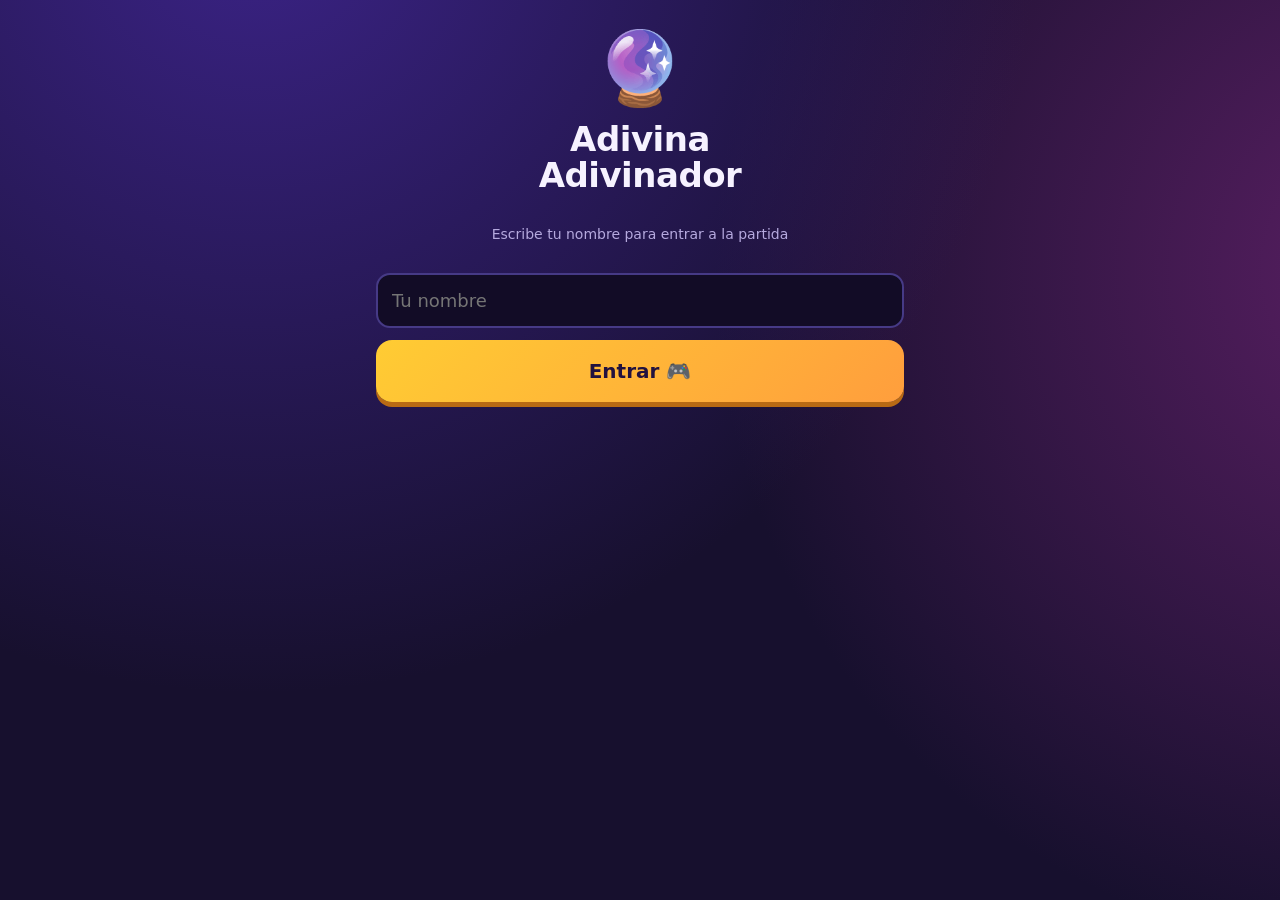
==== app/src/main/assets/web/index.html @ acc3d359 "Juego Adivina Adivinador: partida con anfitrión en red local y APK - Servidor HTTP en el celular del" ====
<!doctype html>
<html lang="es">
<head>
<meta charset="utf-8">
<meta name="viewport" content="width=device-width, initial-scale=1, viewport-fit=cover">
<meta name="theme-color" content="#17102e">
<title>Adivina Adivinador</title>
<link rel="stylesheet" href="style.css">
</head>
<body>
<div id="app"><div class="screen center"><div class="logo bounce">🔮</div><p class="muted">Conectando…</p></div></div>
<div id="toast"></div>
<div id="offline" hidden></div>
<script src="app.js"></script>
</body>
</html>
---- app/src/main/assets/web/style.css ----
:root {
  --bg: #17102e;
  --bg2: #22184a;
  --card: #2a2058;
  --card2: #362a72;
  --line: #463a86;
  --text: #f6f2ff;
  --muted: #b5a9de;
  --accent: #ffcc33;
  --accent2: #ff5c8a;
  --blue: #4dc9ff;
  --ok: #3ddc97;
  --mid: #ffb84d;
  --bad: #ff6b6b;
  --radius: 18px;
  color-scheme: dark;
}

* { box-sizing: border-box; -webkit-tap-highlight-color: transparent; }

[hidden] { display: none !important; }

html { background: var(--bg); }
body {
  margin: 0;
  min-height: 100vh;
  background: radial-gradient(circle at 20% -10%, #3b2387 0%, transparent 55%),
              radial-gradient(circle at 110% 30%, #5a1f63 0%, transparent 45%),
              var(--bg);
  background-repeat: no-repeat;
  color: var(--text);
  font-family: system-ui, -apple-system, "Segoe UI", Roboto, "Noto Sans", sans-serif;
  font-size: 16px;
  line-height: 1.4;
}

.screen {
  max-width: 560px;
  margin: 0 auto;
  padding: 14px 16px 120px;
  display: flex;
  flex-direction: column;
  gap: 14px;
}
.screen.center { text-align: center; padding-top: 32px; }

h1 { margin: 4px 0; font-size: 34px; line-height: 1.05; letter-spacing: -0.5px; }
h3 { margin: 0 0 10px; font-size: 17px; }
.muted { color: var(--muted); font-size: 14px; }
.err { color: var(--bad); font-weight: 600; min-height: 1em; }

.logo { font-size: 72px; line-height: 1; }
.bounce { animation: bounce 2.4s ease-in-out infinite; }
@keyframes bounce { 0%, 100% { transform: translateY(0) rotate(-6deg); } 50% { transform: translateY(-10px) rotate(6deg); } }

.card {
  background: linear-gradient(180deg, var(--card) 0%, var(--bg2) 100%);
  border: 1px solid var(--line);
  border-radius: var(--radius);
  padding: 16px;
  text-align: left;
}

label { display: block; font-weight: 600; margin-bottom: 6px; }
input, textarea {
  width: 100%;
  font: inherit;
  font-size: 18px;
  color: var(--text);
  background: #120c26;
  border: 2px solid var(--line);
  border-radius: 14px;
  padding: 13px 14px;
  outline: none;
}
input:focus, textarea:focus { border-color: var(--accent); }
textarea { font-size: 15px; resize: vertical; min-height: 110px; }

.btn {
  display: block;
  width: 100%;
  border: 0;
  border-radius: 16px;
  padding: 14px 18px;
  font: inherit;
  font-weight: 800;
  font-size: 17px;
  color: #22123f;
  background: linear-gradient(135deg, var(--accent) 0%, #ff9e3d 100%);
  box-shadow: 0 5px 0 #b86a14;
  cursor: pointer;
  transition: transform .08s;
}
.btn:active { transform: translateY(3px); box-shadow: 0 2px 0 #b86a14; }
.btn.big { font-size: 20px; padding: 17px 18px; }
.btn.secondary { color: #fff; background: linear-gradient(135deg, var(--accent2) 0%, #b44bff 100%); box-shadow: 0 5px 0 #7a2a8f; }
.btn.secondary:active { box-shadow: 0 2px 0 #7a2a8f; }
.btn.ghost { color: var(--text); background: var(--card2); box-shadow: 0 5px 0 #1d1540; }
.btn:disabled { opacity: .5; }

.link {
  border: 0;
  background: none;
  color: var(--muted);
  font: inherit;
  font-size: 14px;
  text-decoration: underline;
  cursor: pointer;
  padding: 6px;
}

.chips { display: flex; flex-wrap: wrap; gap: 8px; }
.chip {
  border: 2px solid var(--line);
  background: #1a1238;
  color: var(--text);
  border-radius: 999px;
  padding: 8px 14px;
  font: inherit;
  font-size: 15px;
  font-weight: 600;
  cursor: pointer;
}
.chip.on { border-color: var(--accent); background: rgba(255, 204, 51, .16); color: var(--accent); }
.setting { margin-bottom: 14px; }
.setting:last-child { margin-bottom: 0; }
.setting .muted { margin-top: 6px; }

.cat-grid { display: grid; grid-template-columns: repeat(auto-fill, minmax(135px, 1fr)); gap: 10px; }
.cat {
  border: 2px solid var(--line);
  background: #1a1238;
  color: var(--text);
  border-radius: 16px;
  padding: 12px 10px;
  text-align: left;
  font: inherit;
  cursor: pointer;
  position: relative;
}
.cat .ic { font-size: 28px; display: block; }
.cat .nm { font-weight: 700; font-size: 15px; display: block; margin-top: 4px; }
.cat .ct { color: var(--muted); font-size: 12px; }
.cat.on { border-color: var(--accent); background: rgba(255, 204, 51, .12); }
.cat.on::after {
  content: "✓";
  position: absolute; top: 8px; right: 10px;
  color: #22123f; background: var(--accent);
  width: 22px; height: 22px; border-radius: 50%;
  display: grid; place-items: center; font-weight: 900; font-size: 13px;
}

.top { display: flex; align-items: center; gap: 8px; flex-wrap: wrap; }
.top .grow { flex: 1; }
.brand { font-weight: 800; font-size: 17px; }
.pill {
  background: var(--card2);
  border-radius: 999px;
  padding: 6px 12px;
  font-size: 14px;
  font-weight: 700;
  white-space: nowrap;
}
.pill.score { color: var(--accent); }

.join-urls { display: flex; flex-direction: column; gap: 8px; margin-top: 10px; }
.join-url {
  font-family: ui-monospace, "Roboto Mono", monospace;
  font-size: 22px;
  font-weight: 800;
  color: var(--accent);
  background: #120c26;
  border: 2px dashed var(--line);
  border-radius: 14px;
  padding: 10px 12px;
  text-align: center;
  word-break: break-all;
}

.plist { display: flex; flex-wrap: wrap; gap: 8px; }
.player {
  display: flex; align-items: center; gap: 8px;
  background: #1a1238; border-radius: 999px; padding: 4px 12px 4px 4px;
  font-weight: 600; font-size: 15px;
}
.player.off { opacity: .45; }
.player .x { border: 0; background: none; color: var(--muted); font-size: 16px; cursor: pointer; padding: 0 0 0 4px; }
.avatar {
  width: 32px; height: 32px; border-radius: 50%;
  display: grid; place-items: center;
  font-weight: 800; font-size: 15px; color: #fff; flex-shrink: 0;
  position: relative;
}
.avatar .chk {
  position: absolute; right: -4px; bottom: -4px;
  background: var(--ok); color: #0b2a1c; border-radius: 50%;
  width: 16px; height: 16px; font-size: 11px; display: grid; place-items: center; font-weight: 900;
}
.plist.mini .player { padding-right: 4px; background: none; }

.sticky-bottom {
  position: fixed; left: 0; right: 0; bottom: 0;
  padding: 12px 16px calc(12px + env(safe-area-inset-bottom));
  background: linear-gradient(180deg, transparent 0%, var(--bg) 35%);
}
.sticky-bottom > * { max-width: 528px; margin: 0 auto; }

.waiting { text-align: center; color: var(--muted); font-weight: 600; padding: 12px; }
.waiting .dots::after { content: ""; animation: dots 1.5s steps(4) infinite; }
@keyframes dots { 0% { content: ""; } 25% { content: "."; } 50% { content: ".."; } 75% { content: "..."; } }

/* --- Pregunta --- */
.timer { height: 12px; background: #120c26; border-radius: 999px; overflow: hidden; }
.timer .bar { height: 100%; width: 100%; background: linear-gradient(90deg, var(--ok), var(--blue)); border-radius: 999px; transition: width .12s linear; }
.timer.low .bar { background: linear-gradient(90deg, var(--bad), var(--accent2)); }
.tnum { text-align: center; font-size: 34px; font-weight: 900; margin-top: -6px; }
.timer.low + .tnum { color: var(--bad); animation: pulse .5s ease-in-out infinite alternate; }
@keyframes pulse { to { transform: scale(1.12); } }

.prompt-card { text-align: center; padding: 22px 16px; }
.ask { color: var(--muted); font-weight: 700; font-size: 15px; margin-bottom: 10px; }
.prompt { font-weight: 800; font-size: 24px; line-height: 1.3; word-break: break-word; animation: pop .35s ease-out; }
.prompt.t-flag { font-size: 120px; line-height: 1.1; }
.prompt.t-emoji { font-size: 56px; letter-spacing: 4px; line-height: 1.25; }
.prompt.t-scramble { font-family: ui-monospace, "Roboto Mono", monospace; font-size: 30px; letter-spacing: 2px; color: var(--accent); white-space: pre-wrap; }
.prompt.still { animation: none; }
.prompt.small { font-size: 18px; margin-top: 8px; animation: none; }
.prompt.small.t-flag { font-size: 48px; }
.prompt.small.t-emoji { font-size: 30px; }
.prompt.small.t-scramble { font-size: 16px; }
@keyframes pop { from { transform: scale(.6); opacity: 0; } to { transform: scale(1); opacity: 1; } }
.hint {
  margin-top: 14px; font-family: ui-monospace, "Roboto Mono", monospace; font-size: 20px; font-weight: 800;
  color: var(--blue); white-space: pre-wrap; word-break: break-word;
}
.hint:empty { display: none; }

.answer { display: flex; gap: 8px; }
.answer input { flex: 1; min-width: 0; }
.answer .btn { width: auto; flex-shrink: 0; }
.sent { text-align: center; }
.sent b { color: var(--accent); }
.progress-txt { text-align: center; color: var(--muted); font-weight: 600; }
.host-tools { display: flex; justify-content: center; gap: 12px; flex-wrap: wrap; }

.shake { animation: shake .35s; }
@keyframes shake { 25% { transform: translateX(-8px); } 75% { transform: translateX(8px); } }

/* --- Revelación --- */
.answer-card { text-align: center; }
.big-answer { font-size: 34px; font-weight: 900; color: var(--accent); line-height: 1.1; margin-top: 4px; word-break: break-word; }
.you-card { text-align: center; border-width: 2px; }
.you-card .pts { font-size: 40px; font-weight: 900; }
.you-card .lbl { font-size: 20px; font-weight: 800; }
.acc-full { border-color: var(--ok); }
.acc-full .pts, .acc-full .lbl { color: var(--ok); }
.acc-part { border-color: var(--mid); }
.acc-part .pts, .acc-part .lbl { color: var(--mid); }
.acc-none { border-color: var(--bad); }
.acc-none .lbl { color: var(--bad); }

.rows { display: flex; flex-direction: column; gap: 10px; }
.row { display: flex; align-items: center; gap: 10px; }
.row .info { flex: 1; min-width: 0; }
.row .nm { font-weight: 700; }
.row .txt { color: var(--muted); font-size: 14px; overflow: hidden; text-overflow: ellipsis; white-space: nowrap; }
.row .pts { font-weight: 900; font-size: 18px; white-space: nowrap; }
.row .pts.zero { color: var(--muted); }
.meter { height: 6px; background: #120c26; border-radius: 999px; overflow: hidden; margin-top: 4px; }
.meter i { display: block; height: 100%; border-radius: 999px; }
.badge { font-size: 12px; font-weight: 800; padding: 2px 8px; border-radius: 999px; margin-left: 4px; vertical-align: 1px; }
.b-full { background: rgba(61, 220, 151, .18); color: var(--ok); }
.b-part { background: rgba(255, 184, 77, .18); color: var(--mid); }
.b-none { background: rgba(255, 107, 107, .15); color: var(--bad); }
.rank { width: 26px; text-align: center; font-weight: 900; color: var(--muted); }
.gain { color: var(--ok); font-size: 13px; font-weight: 800; }

/* --- Podio --- */
.podium { display: flex; align-items: flex-end; justify-content: center; gap: 10px; margin-top: 10px; }
.pod { flex: 1; max-width: 140px; text-align: center; }
.pod .avatar { width: 54px; height: 54px; font-size: 22px; margin: 0 auto 6px; }
.pod .nm { font-weight: 800; overflow: hidden; text-overflow: ellipsis; white-space: nowrap; }
.pod .sc { color: var(--accent); font-weight: 800; font-size: 14px; }
.pod .block {
  margin-top: 6px; border-radius: 14px 14px 0 0; display: grid; place-items: center;
  font-size: 34px; background: linear-gradient(180deg, var(--card2), var(--bg2)); border: 1px solid var(--line); border-bottom: 0;
}
.pod.p1 .block { height: 130px; background: linear-gradient(180deg, #ffcc33, #c98a00); }
.pod.p2 .block { height: 95px; background: linear-gradient(180deg, #d9e2ff, #8a93b8); }
.pod.p3 .block { height: 70px; background: linear-gradient(180deg, #ffb07a, #b0612c); }
.confetti { position: fixed; inset: 0; pointer-events: none; overflow: hidden; z-index: 5; }
.confetti i { position: absolute; top: -20px; width: 10px; height: 14px; border-radius: 2px; animation: fall linear forwards; }
@keyframes fall { to { transform: translateY(110vh) rotate(720deg); } }

#toast {
  position: fixed; left: 50%; bottom: 100px; transform: translateX(-50%) translateY(20px);
  background: #fff; color: #22123f; font-weight: 700; padding: 10px 18px; border-radius: 999px;
  opacity: 0; transition: all .25s; pointer-events: none; z-index: 10; max-width: 90vw; text-align: center;
}
#toast.show { opacity: 1; transform: translateX(-50%) translateY(0); }
#offline {
  position: fixed; top: 0; left: 0; right: 0; z-index: 20;
  background: var(--bad); color: #fff; text-align: center; font-weight: 700; padding: 8px 12px;
}
#offline button { margin-left: 8px; }

details summary { cursor: pointer; font-weight: 700; }
details ol { padding-left: 20px; margin: 10px 0 0; }
details li { margin-bottom: 6px; }
.found { display: flex; flex-direction: column; gap: 8px; margin-bottom: 10px; }
.found .btn { text-align: left; }
.stack { display: flex; flex-direction: column; gap: 12px; }
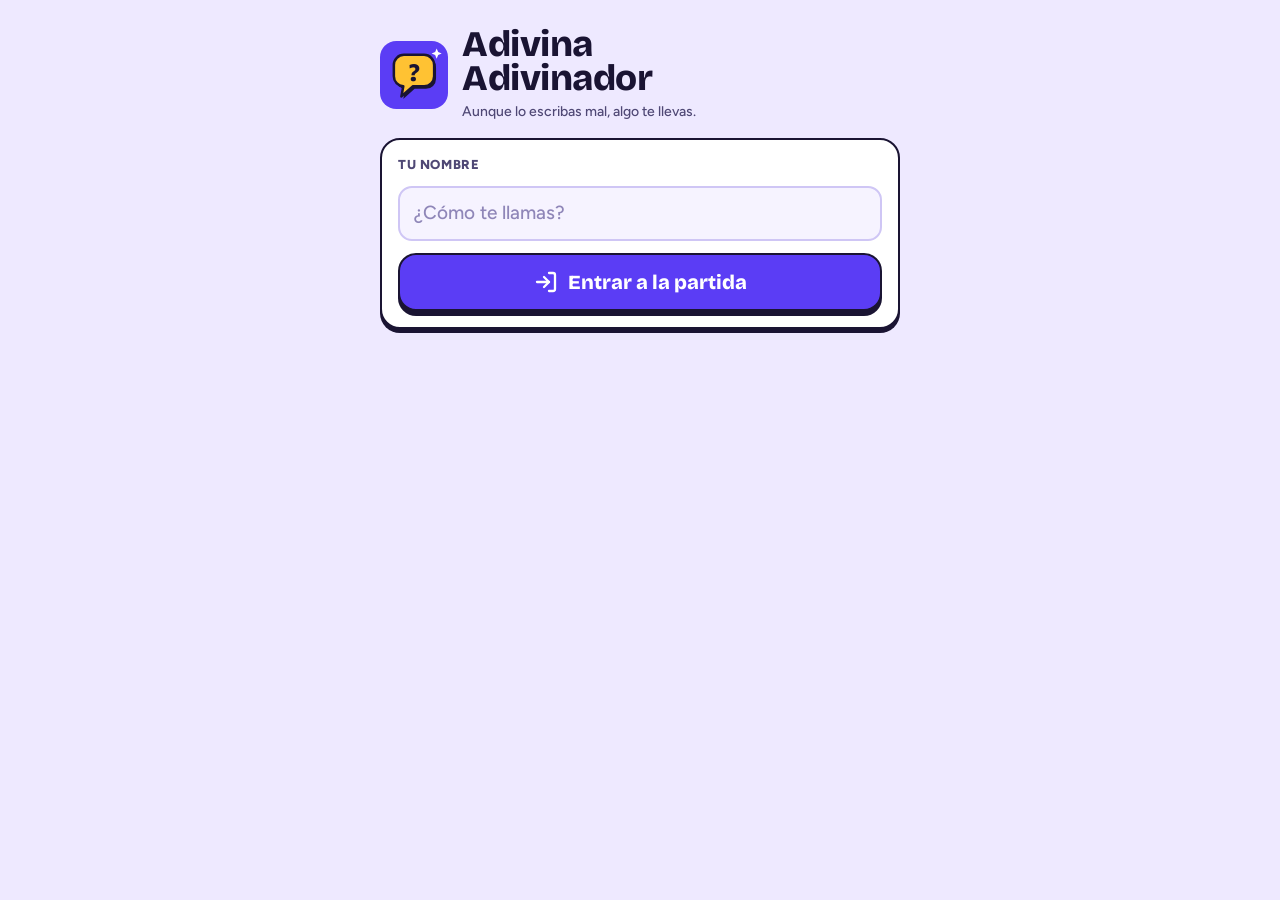
==== commit a20a4252: "Rediseño de la interfaz y del ícono («Concurso pop») Diseño hecho en un canvas de Claude Design (6 p" ====
--- a/app/src/main/assets/web/index.html
+++ b/app/src/main/assets/web/index.html
@@ -3,14 +3,15 @@
 <head>
 <meta charset="utf-8">
 <meta name="viewport" content="width=device-width, initial-scale=1, viewport-fit=cover">
-<meta name="theme-color" content="#17102e">
+<meta name="theme-color" content="#EEE9FF">
 <title>Adivina Adivinador</title>
 <link rel="stylesheet" href="style.css">
 </head>
 <body>
-<div id="app"><div class="screen center"><div class="logo bounce">🔮</div><p class="muted">Conectando…</p></div></div>
+<div id="app"><div class="screen center"><div class="waiting"><span class="spin"></span>Conectando…</div></div></div>
 <div id="toast"></div>
 <div id="offline" hidden></div>
+<script src="icons.js"></script>
 <script src="app.js"></script>
 </body>
 </html>
--- a/app/src/main/assets/web/style.css
+++ b/app/src/main/assets/web/style.css
@@ -1,312 +1,454 @@
+/* Adivina Adivinador — "Concurso pop": tarjetas blancas con contorno de tinta y sombra sólida,
+   violeta como color principal y amarillo sol de acento. */
+
+@font-face { font-family: "Bricolage"; src: url("bricolage-700.woff2") format("woff2"); font-weight: 700; font-display: swap; }
+@font-face { font-family: "Bricolage"; src: url("bricolage-800.woff2") format("woff2"); font-weight: 800; font-display: swap; }
+@font-face { font-family: "Figtree"; src: url("figtree-500.woff2") format("woff2"); font-weight: 400 500; font-display: swap; }
+@font-face { font-family: "Figtree"; src: url("figtree-700.woff2") format("woff2"); font-weight: 600 700; font-display: swap; }
+@font-face { font-family: "Figtree"; src: url("figtree-800.woff2") format("woff2"); font-weight: 800 900; font-display: swap; }
+
 :root {
-  --bg: #17102e;
-  --bg2: #22184a;
-  --card: #2a2058;
-  --card2: #362a72;
-  --line: #463a86;
-  --text: #f6f2ff;
-  --muted: #b5a9de;
-  --accent: #ffcc33;
-  --accent2: #ff5c8a;
-  --blue: #4dc9ff;
-  --ok: #3ddc97;
-  --mid: #ffb84d;
-  --bad: #ff6b6b;
-  --radius: 18px;
-  color-scheme: dark;
-}
-
+  --ground: #EEE9FF;
+  --ink: #1A1433;
+  --surface: #FFFFFF;
+  --soft: #F6F3FF;
+  --line: #CFC6F5;
+  --muted: #4F4875;
+  --faint: #8F86B8;
+  --violet: #5B3DF5;
+  --violet-dark: #3E24C9;
+  --violet-tint: #E3DDFF;
+  --sun: #FFC233;
+  --sun-dark: #C27A00;
+  --coral: #D63A4E;
+  --blue: #2463EB;
+  --green: #138A55;
+  --ok-bg: #D7F5E6;  --ok-fg: #0B6B40;
+  --mid-bg: #FFEDC2; --mid-fg: #7A4B00;
+  --bad-bg: #FDE1E5; --bad-fg: #A11F33;
+  --display: "Bricolage", "Figtree", system-ui, sans-serif;
+  --body: "Figtree", system-ui, -apple-system, "Segoe UI", sans-serif;
+  --border: 2.5px solid var(--ink);
+  --shadow: 0 4px 0 var(--ink);
+  --radius: 20px;
+  color-scheme: light;
+}
+
+[hidden] { display: none !important; }
 * { box-sizing: border-box; -webkit-tap-highlight-color: transparent; }
 
-[hidden] { display: none !important; }
-
-html { background: var(--bg); }
+html { background: var(--ground); }
 body {
   margin: 0;
   min-height: 100vh;
-  background: radial-gradient(circle at 20% -10%, #3b2387 0%, transparent 55%),
-              radial-gradient(circle at 110% 30%, #5a1f63 0%, transparent 45%),
-              var(--bg);
-  background-repeat: no-repeat;
-  color: var(--text);
-  font-family: system-ui, -apple-system, "Segoe UI", Roboto, "Noto Sans", sans-serif;
+  background: var(--ground);
+  color: var(--ink);
+  font-family: var(--body);
   font-size: 16px;
   line-height: 1.4;
-}
+  transition: background-color .3s;
+}
+body.final { background: var(--violet); }
 
 .screen {
   max-width: 560px;
   margin: 0 auto;
-  padding: 14px 16px 120px;
+  padding: 14px 20px 128px;
   display: flex;
   flex-direction: column;
-  gap: 14px;
-}
-.screen.center { text-align: center; padding-top: 32px; }
-
-h1 { margin: 4px 0; font-size: 34px; line-height: 1.05; letter-spacing: -0.5px; }
-h3 { margin: 0 0 10px; font-size: 17px; }
+  gap: 16px;
+}
+.screen.center { padding-top: 28px; }
+
+h1, h2, h3 { margin: 0; }
+h1 { font-family: var(--display); font-weight: 800; font-size: 36px; line-height: .95; letter-spacing: -.5px; }
+h2 { font-family: var(--display); font-weight: 800; font-size: 19px; }
+.eyebrow { font-weight: 800; font-size: 13px; text-transform: uppercase; letter-spacing: .6px; color: var(--muted); }
 .muted { color: var(--muted); font-size: 14px; }
-.err { color: var(--bad); font-weight: 600; min-height: 1em; }
-
-.logo { font-size: 72px; line-height: 1; }
-.bounce { animation: bounce 2.4s ease-in-out infinite; }
-@keyframes bounce { 0%, 100% { transform: translateY(0) rotate(-6deg); } 50% { transform: translateY(-10px) rotate(6deg); } }
-
+.err { color: var(--bad-fg); font-weight: 700; min-height: 1em; }
+.err:empty { display: none; }
+.ic { width: 20px; height: 20px; flex-shrink: 0; display: inline-block; vertical-align: -4px; }
+.ic.s { width: 16px; height: 16px; vertical-align: -3px; }
+.ic.l { width: 24px; height: 24px; }
+
+/* --- Marca --- */
+.brand { display: flex; align-items: center; gap: 14px; }
+.brand .mark { width: 68px; height: 68px; flex-shrink: 0; }
+.brand p { margin: 6px 0 0; font-size: 14px; color: var(--muted); }
+.mark { display: block; }
+.pop-in { animation: popin .5s cubic-bezier(.2, 1.4, .4, 1); }
+@keyframes popin { from { transform: scale(.4) rotate(-12deg); opacity: 0; } }
+
+/* --- Tarjetas y campos --- */
 .card {
-  background: linear-gradient(180deg, var(--card) 0%, var(--bg2) 100%);
-  border: 1px solid var(--line);
+  background: var(--surface);
+  border: var(--border);
   border-radius: var(--radius);
+  box-shadow: var(--shadow);
   padding: 16px;
-  text-align: left;
-}
-
-label { display: block; font-weight: 600; margin-bottom: 6px; }
+  display: flex;
+  flex-direction: column;
+  gap: 12px;
+}
+.card.flat { box-shadow: none; }
+.card.dashed { border-style: dashed; border-color: var(--violet); box-shadow: none; }
+.card.dark { background: var(--ink); color: #fff; border-color: var(--ink); box-shadow: 0 4px 0 var(--violet); }
+.card.dark .muted { color: #D9D3F7; }
+
+label { font-weight: 800; font-size: 13px; text-transform: uppercase; letter-spacing: .6px; color: var(--muted); }
 input, textarea {
   width: 100%;
   font: inherit;
-  font-size: 18px;
-  color: var(--text);
-  background: #120c26;
+  font-size: 19px;
+  font-weight: 700;
+  color: var(--ink);
+  background: var(--soft);
   border: 2px solid var(--line);
   border-radius: 14px;
-  padding: 13px 14px;
+  padding: 12px 14px;
   outline: none;
-}
-input:focus, textarea:focus { border-color: var(--accent); }
-textarea { font-size: 15px; resize: vertical; min-height: 110px; }
-
+  transition: border-color .15s, box-shadow .15s;
+}
+input::placeholder, textarea::placeholder { color: var(--faint); font-weight: 500; }
+input:focus, textarea:focus { border-color: var(--violet); box-shadow: 0 0 0 4px #D9D1FF; background: #fff; }
+textarea { font-size: 15px; font-weight: 500; resize: vertical; min-height: 120px; }
+
+/* --- Botones --- */
 .btn {
-  display: block;
+  display: flex;
+  align-items: center;
+  justify-content: center;
+  gap: 10px;
   width: 100%;
-  border: 0;
-  border-radius: 16px;
-  padding: 14px 18px;
-  font: inherit;
+  min-height: 58px;
+  border: var(--border);
+  border-radius: 18px;
+  padding: 10px 18px;
+  font-family: var(--display);
   font-weight: 800;
-  font-size: 17px;
-  color: #22123f;
-  background: linear-gradient(135deg, var(--accent) 0%, #ff9e3d 100%);
-  box-shadow: 0 5px 0 #b86a14;
+  font-size: 20px;
+  color: #fff;
+  background: var(--violet);
+  box-shadow: 0 5px 0 var(--ink);
   cursor: pointer;
-  transition: transform .08s;
-}
-.btn:active { transform: translateY(3px); box-shadow: 0 2px 0 #b86a14; }
-.btn.big { font-size: 20px; padding: 17px 18px; }
-.btn.secondary { color: #fff; background: linear-gradient(135deg, var(--accent2) 0%, #b44bff 100%); box-shadow: 0 5px 0 #7a2a8f; }
-.btn.secondary:active { box-shadow: 0 2px 0 #7a2a8f; }
-.btn.ghost { color: var(--text); background: var(--card2); box-shadow: 0 5px 0 #1d1540; }
-.btn:disabled { opacity: .5; }
+  transition: transform .08s, box-shadow .08s;
+}
+.btn:active:not(:disabled) { transform: translateY(4px); box-shadow: 0 1px 0 var(--ink); }
+.btn.sun { background: var(--sun); color: var(--ink); }
+.btn.ink { background: var(--ink); }
+.btn.light { background: var(--surface); color: var(--ink); }
+.btn.small { min-height: 48px; font-size: 16px; width: auto; padding: 8px 16px; box-shadow: 0 3px 0 var(--ink); border-radius: 14px; }
+.btn:disabled { opacity: .55; }
+.btn .sub { display: block; font-family: var(--body); font-weight: 600; font-size: 13px; color: var(--violet-tint); }
+.btn.stack { flex-direction: column; gap: 0; min-height: 64px; }
 
 .link {
-  border: 0;
-  background: none;
-  color: var(--muted);
-  font: inherit;
-  font-size: 14px;
-  text-decoration: underline;
-  cursor: pointer;
-  padding: 6px;
-}
-
-.chips { display: flex; flex-wrap: wrap; gap: 8px; }
-.chip {
-  border: 2px solid var(--line);
-  background: #1a1238;
-  color: var(--text);
-  border-radius: 999px;
-  padding: 8px 14px;
-  font: inherit;
-  font-size: 15px;
-  font-weight: 600;
-  cursor: pointer;
-}
-.chip.on { border-color: var(--accent); background: rgba(255, 204, 51, .16); color: var(--accent); }
-.setting { margin-bottom: 14px; }
-.setting:last-child { margin-bottom: 0; }
-.setting .muted { margin-top: 6px; }
-
-.cat-grid { display: grid; grid-template-columns: repeat(auto-fill, minmax(135px, 1fr)); gap: 10px; }
-.cat {
-  border: 2px solid var(--line);
-  background: #1a1238;
-  color: var(--text);
-  border-radius: 16px;
-  padding: 12px 10px;
-  text-align: left;
-  font: inherit;
-  cursor: pointer;
-  position: relative;
-}
-.cat .ic { font-size: 28px; display: block; }
-.cat .nm { font-weight: 700; font-size: 15px; display: block; margin-top: 4px; }
-.cat .ct { color: var(--muted); font-size: 12px; }
-.cat.on { border-color: var(--accent); background: rgba(255, 204, 51, .12); }
-.cat.on::after {
-  content: "✓";
-  position: absolute; top: 8px; right: 10px;
-  color: #22123f; background: var(--accent);
-  width: 22px; height: 22px; border-radius: 50%;
-  display: grid; place-items: center; font-weight: 900; font-size: 13px;
-}
-
-.top { display: flex; align-items: center; gap: 8px; flex-wrap: wrap; }
-.top .grow { flex: 1; }
-.brand { font-weight: 800; font-size: 17px; }
-.pill {
-  background: var(--card2);
-  border-radius: 999px;
-  padding: 6px 12px;
-  font-size: 14px;
-  font-weight: 700;
-  white-space: nowrap;
-}
-.pill.score { color: var(--accent); }
-
-.join-urls { display: flex; flex-direction: column; gap: 8px; margin-top: 10px; }
-.join-url {
-  font-family: ui-monospace, "Roboto Mono", monospace;
-  font-size: 22px;
-  font-weight: 800;
-  color: var(--accent);
-  background: #120c26;
-  border: 2px dashed var(--line);
-  border-radius: 14px;
-  padding: 10px 12px;
-  text-align: center;
-  word-break: break-all;
-}
+  border: 0; background: none; padding: 10px 6px; min-height: 44px;
+  color: var(--violet); font: inherit; font-weight: 700; font-size: 15px; cursor: pointer;
+  text-decoration: underline; text-underline-offset: 3px;
+}
+a { color: var(--violet); font-weight: 700; }
+.icon-btn {
+  width: 44px; height: 44px; flex-shrink: 0;
+  display: grid; place-items: center;
+  border: 2px solid var(--line); border-radius: 12px; background: var(--soft); color: var(--ink); cursor: pointer;
+}
+.pill-btn {
+  min-height: 44px; padding: 0 14px;
+  border: 2px solid var(--ink); border-radius: 12px; background: var(--surface); color: var(--ink);
+  font: inherit; font-weight: 700; font-size: 15px; cursor: pointer;
+}
+
+/* --- Barra superior --- */
+.top { display: flex; align-items: center; gap: 8px; min-height: 44px; }
+.top .grow { flex: 1; min-width: 0; display: flex; align-items: center; gap: 8px; font-weight: 800; font-size: 15px; white-space: nowrap; overflow: hidden; text-overflow: ellipsis; }
+.top .title { font-family: var(--display); font-size: 19px; }
+.top .mark { width: 34px; height: 34px; }
+.pill { padding: 7px 12px; border-radius: 999px; background: var(--ink); color: #fff; font-weight: 800; font-size: 14px; white-space: nowrap; }
+.pill.score { display: flex; align-items: center; gap: 6px; background: var(--sun); color: var(--ink); border: 2px solid var(--ink); padding: 5px 12px; }
+body.final .top .title { color: #fff; }
+
+/* --- Inicio: partidas encontradas --- */
+.found { display: flex; flex-direction: column; gap: 8px; }
+.host-row {
+  display: flex; align-items: center; gap: 12px; width: 100%; min-height: 64px; padding: 10px 12px;
+  border: 2px solid var(--ink); border-radius: 16px; background: var(--soft); color: var(--ink);
+  font: inherit; text-align: left; cursor: pointer;
+}
+.host-row .who { flex: 1; min-width: 0; }
+.host-row b { display: block; font-size: 17px; }
+.host-row span.muted { display: block; }
+.row-head { display: flex; align-items: center; justify-content: space-between; gap: 8px; }
+.inline { display: flex; gap: 8px; }
+.inline input { flex: 1; min-width: 0; }
+details.card summary { cursor: pointer; font-family: var(--display); font-weight: 800; font-size: 18px; list-style: none; display: flex; align-items: center; gap: 8px; min-height: 28px; }
+details.card summary::-webkit-details-marker { display: none; }
+details.card summary::after { content: "+"; margin-left: auto; font-size: 24px; color: var(--violet); }
+details.card[open] summary::after { content: "−"; }
+details ol { padding-left: 20px; margin: 0; }
+details li { margin-bottom: 8px; }
+.searching { display: flex; align-items: center; gap: 10px; color: var(--muted); font-weight: 600; }
+.spin { width: 20px; height: 20px; border: 3px solid var(--line); border-top-color: var(--violet); border-radius: 50%; animation: spin .8s linear infinite; }
+@keyframes spin { to { transform: rotate(360deg); } }
+
+/* --- Sala --- */
+.ticket .addr { font-family: var(--display); font-weight: 800; font-size: 32px; line-height: 1.05; letter-spacing: .3px; word-break: break-all; }
+.ticket .eyebrow { color: var(--sun); display: flex; align-items: center; gap: 8px; }
 
 .plist { display: flex; flex-wrap: wrap; gap: 8px; }
 .player {
   display: flex; align-items: center; gap: 8px;
-  background: #1a1238; border-radius: 999px; padding: 4px 12px 4px 4px;
-  font-weight: 600; font-size: 15px;
-}
-.player.off { opacity: .45; }
-.player .x { border: 0; background: none; color: var(--muted); font-size: 16px; cursor: pointer; padding: 0 0 0 4px; }
+  padding: 4px 12px 4px 4px; min-height: 42px;
+  background: var(--surface); border: 2px solid var(--ink); border-radius: 999px;
+  font-weight: 700; font-size: 15px;
+}
+.player.off { opacity: .45; border-style: dashed; }
+.player .x { width: 30px; height: 30px; margin-right: -6px; border: 0; background: none; color: var(--muted); display: grid; place-items: center; cursor: pointer; }
 .avatar {
   width: 32px; height: 32px; border-radius: 50%;
+  display: grid; place-items: center; flex-shrink: 0;
+  font-weight: 800; font-size: 15px; color: #fff;
+  position: relative;
+}
+.plist .avatar { width: 30px; height: 30px; }
+.avatar .chk {
+  position: absolute; right: -5px; bottom: -5px;
+  width: 18px; height: 18px; border-radius: 50%;
+  background: var(--green); color: #fff; border: 2px solid var(--ground);
   display: grid; place-items: center;
-  font-weight: 800; font-size: 15px; color: #fff; flex-shrink: 0;
-  position: relative;
-}
-.avatar .chk {
-  position: absolute; right: -4px; bottom: -4px;
-  background: var(--ok); color: #0b2a1c; border-radius: 50%;
-  width: 16px; height: 16px; font-size: 11px; display: grid; place-items: center; font-weight: 900;
-}
-.plist.mini .player { padding-right: 4px; background: none; }
+}
+.avatar .chk svg { width: 10px; height: 10px; }
+.stackav { display: flex; flex-wrap: wrap; row-gap: 6px; }
+.stackav .avatar { width: 36px; height: 36px; border: 2px solid var(--ink); margin-right: -8px; }
+.stackav .avatar.pending { background: var(--surface) !important; color: var(--muted); border: 2px dashed var(--faint); }
+.stackav .avatar.off { opacity: .4; }
+
+.setting { display: flex; flex-direction: column; gap: 8px; }
+.setting > .muted { margin: 0; }
+.seg { display: grid; grid-auto-flow: column; grid-auto-columns: minmax(0, 1fr); border: 2px solid var(--ink); border-radius: 14px; overflow: hidden; }
+.seg button {
+  min-height: 48px; border: 0; border-left: 2px solid var(--ink); background: var(--surface); color: var(--ink);
+  font: inherit; font-weight: 700; font-size: 15px; display: flex; align-items: center; justify-content: center; gap: 6px; cursor: pointer; padding: 0 6px;
+}
+.seg button:first-child { border-left: 0; }
+.seg button.on { background: var(--violet); color: #fff; font-weight: 800; }
+
+.cat-grid { display: grid; grid-template-columns: repeat(2, minmax(0, 1fr)); gap: 8px; }
+.cat {
+  min-height: 52px; display: flex; align-items: center; gap: 8px; padding: 6px 10px;
+  border: 2px solid var(--line); border-radius: 14px; background: var(--soft); color: var(--muted);
+  font: inherit; font-weight: 700; font-size: 15px; text-align: left; cursor: pointer; line-height: 1.15;
+}
+.cat .nm { display: block; }
+.cat .ct { display: block; font-size: 12px; font-weight: 600; opacity: .8; }
+.cat.on { border-color: var(--ink); background: var(--sun); color: var(--ink); font-weight: 800; }
+
+.steppers { display: grid; grid-template-columns: repeat(2, minmax(0, 1fr)); gap: 12px; }
+.stepper { display: flex; align-items: center; justify-content: space-between; border: 2px solid var(--ink); border-radius: 14px; padding: 2px; background: var(--surface); }
+.stepper button { width: 44px; height: 44px; border: 0; background: none; color: var(--ink); font: inherit; font-weight: 800; font-size: 24px; cursor: pointer; border-radius: 10px; }
+.stepper button:disabled { color: var(--line); }
+.stepper output { font-family: var(--display); font-weight: 800; font-size: 22px; }
+
+.switch-row { display: flex; align-items: center; gap: 12px; min-height: 48px; cursor: pointer; text-transform: none; letter-spacing: 0; color: var(--ink); font-size: 16px; }
+.switch-row .txt { flex: 1; }
+.switch-row .txt .muted { display: block; font-weight: 500; }
+.switch { width: 54px; height: 32px; border-radius: 999px; background: var(--line); border: 2px solid var(--ink); position: relative; flex-shrink: 0; transition: background .2s; }
+.switch::after { content: ""; position: absolute; top: 2px; left: 2px; width: 24px; height: 24px; border-radius: 50%; background: #fff; border: 2px solid var(--ink); box-sizing: border-box; transition: left .2s; }
+.switch.on { background: var(--violet); }
+.switch.on::after { left: 24px; }
 
 .sticky-bottom {
-  position: fixed; left: 0; right: 0; bottom: 0;
-  padding: 12px 16px calc(12px + env(safe-area-inset-bottom));
-  background: linear-gradient(180deg, transparent 0%, var(--bg) 35%);
-}
-.sticky-bottom > * { max-width: 528px; margin: 0 auto; }
-
-.waiting { text-align: center; color: var(--muted); font-weight: 600; padding: 12px; }
-.waiting .dots::after { content: ""; animation: dots 1.5s steps(4) infinite; }
-@keyframes dots { 0% { content: ""; } 25% { content: "."; } 50% { content: ".."; } 75% { content: "..."; } }
+  position: fixed; left: 0; right: 0; bottom: 0; z-index: 4;
+  padding: 12px 20px calc(16px + env(safe-area-inset-bottom));
+  background: var(--ground);
+  border-top: 2px solid var(--line);
+}
+.sticky-bottom > * { max-width: 520px; margin: 0 auto; }
+body.final .sticky-bottom { background: var(--violet); border-top-color: transparent; }
+
+.waiting { display: flex; align-items: center; justify-content: center; gap: 10px; color: var(--muted); font-weight: 700; padding: 10px; text-align: center; }
+body.final .waiting { color: #fff; }
 
 /* --- Pregunta --- */
-.timer { height: 12px; background: #120c26; border-radius: 999px; overflow: hidden; }
-.timer .bar { height: 100%; width: 100%; background: linear-gradient(90deg, var(--ok), var(--blue)); border-radius: 999px; transition: width .12s linear; }
-.timer.low .bar { background: linear-gradient(90deg, var(--bad), var(--accent2)); }
-.tnum { text-align: center; font-size: 34px; font-weight: 900; margin-top: -6px; }
-.timer.low + .tnum { color: var(--bad); animation: pulse .5s ease-in-out infinite alternate; }
-@keyframes pulse { to { transform: scale(1.12); } }
-
-.prompt-card { text-align: center; padding: 22px 16px; }
-.ask { color: var(--muted); font-weight: 700; font-size: 15px; margin-bottom: 10px; }
-.prompt { font-weight: 800; font-size: 24px; line-height: 1.3; word-break: break-word; animation: pop .35s ease-out; }
-.prompt.t-flag { font-size: 120px; line-height: 1.1; }
-.prompt.t-emoji { font-size: 56px; letter-spacing: 4px; line-height: 1.25; }
-.prompt.t-scramble { font-family: ui-monospace, "Roboto Mono", monospace; font-size: 30px; letter-spacing: 2px; color: var(--accent); white-space: pre-wrap; }
-.prompt.still { animation: none; }
-.prompt.small { font-size: 18px; margin-top: 8px; animation: none; }
-.prompt.small.t-flag { font-size: 48px; }
-.prompt.small.t-emoji { font-size: 30px; }
+.timer-row { display: flex; align-items: center; gap: 12px; }
+.timer { flex: 1; height: 14px; border-radius: 999px; background: var(--surface); border: 2px solid var(--ink); overflow: hidden; }
+.timer .bar { height: 100%; width: 100%; background: var(--violet); transition: width .12s linear; }
+.timer.low .bar { background: var(--coral); }
+.tnum {
+  width: 56px; height: 56px; border-radius: 50%; flex-shrink: 0;
+  border: var(--border); background: var(--surface); box-shadow: 0 3px 0 var(--ink);
+  display: grid; place-items: center;
+  font-family: var(--display); font-weight: 800; font-size: 24px;
+}
+.timer.low + .tnum { color: var(--coral); border-color: var(--coral); animation: pulse .5s ease-in-out infinite alternate; }
+@keyframes pulse { to { transform: scale(1.08); } }
+
+.prompt-card { align-items: center; text-align: center; padding: 22px 18px; border-radius: 24px; box-shadow: 0 5px 0 var(--ink); }
+.ask { font-weight: 800; font-size: 13px; text-transform: uppercase; letter-spacing: .8px; color: var(--muted); }
+.prompt { font-family: var(--display); font-weight: 800; font-size: 28px; line-height: 1.15; word-break: break-word; animation: pop .35s ease-out; }
+.prompt.t-text { font-family: var(--body); font-size: 24px; }
+.prompt.t-flag { font-size: 120px; line-height: 1.05; }
+.prompt.t-emoji { font-size: 56px; letter-spacing: 4px; line-height: 1.2; }
+.prompt.t-scramble { font-size: 32px; letter-spacing: 3px; color: var(--violet); white-space: pre-wrap; }
+.prompt.still, .clue-img.still { animation: none; }
+.prompt.small { font-size: 18px; animation: none; }
+.prompt.small.t-flag { font-size: 44px; }
+.prompt.small.t-emoji { font-size: 28px; }
 .prompt.small.t-scramble { font-size: 16px; }
-@keyframes pop { from { transform: scale(.6); opacity: 0; } to { transform: scale(1); opacity: 1; } }
+@keyframes pop { from { transform: scale(.6); opacity: 0; } }
+.clue-img { display: block; margin: 0 auto; max-width: 100%; max-height: 40vh; border-radius: 16px; border: 2px solid var(--ink); object-fit: contain; background: #fff; animation: pop .35s ease-out; }
+.clue-img.pix { image-rendering: pixelated; }
+.clue-img.small { max-height: 22vh; animation: none; border-color: #fff; }
+.caption { font-size: 34px; line-height: 1.2; }
+.clue-img.small + .caption { font-size: 24px; }
+
 .hint {
-  margin-top: 14px; font-family: ui-monospace, "Roboto Mono", monospace; font-size: 20px; font-weight: 800;
-  color: var(--blue); white-space: pre-wrap; word-break: break-word;
-}
+  display: inline-flex; align-items: center; gap: 8px; padding: 8px 14px; border-radius: 12px;
+  background: var(--ground); font-weight: 800; font-size: 20px; letter-spacing: 3px; white-space: pre-wrap; word-break: break-word;
+}
+.hint .ic { color: var(--violet); }
 .hint:empty { display: none; }
-
-.answer { display: flex; gap: 8px; }
-.answer input { flex: 1; min-width: 0; }
-.answer .btn { width: auto; flex-shrink: 0; }
-.sent { text-align: center; }
-.sent b { color: var(--accent); }
-.progress-txt { text-align: center; color: var(--muted); font-weight: 600; }
+.hint.plain { background: var(--ink); color: #fff; letter-spacing: 0; font-size: 15px; font-weight: 700; border-radius: 999px; align-self: center; }
+.hint.plain .ic { color: var(--sun); }
+
+.answer { display: flex; gap: 10px; }
+.answer input { flex: 1; min-width: 0; font-size: 22px; background: #fff; border: 2.5px solid var(--violet); padding: 14px 16px; }
+.answer .btn { width: 64px; min-height: 0; padding: 0; flex-shrink: 0; }
+.sent { flex-direction: row; align-items: center; gap: 12px; }
+.sent .ok { width: 40px; height: 40px; border-radius: 50%; background: var(--green); color: #fff; display: grid; place-items: center; flex-shrink: 0; border: 2px solid var(--ink); }
+.sent b { font-size: 17px; }
+.progress-row { display: flex; align-items: center; gap: 14px; flex-wrap: wrap; font-weight: 700; font-size: 15px; }
 .host-tools { display: flex; justify-content: center; gap: 12px; flex-wrap: wrap; }
-
 .shake { animation: shake .35s; }
 @keyframes shake { 25% { transform: translateX(-8px); } 75% { transform: translateX(8px); } }
 
-/* --- Revelación --- */
-.answer-card { text-align: center; }
-.big-answer { font-size: 34px; font-weight: 900; color: var(--accent); line-height: 1.1; margin-top: 4px; word-break: break-word; }
-.you-card { text-align: center; border-width: 2px; }
-.you-card .pts { font-size: 40px; font-weight: 900; }
-.you-card .lbl { font-size: 20px; font-weight: 800; }
-.acc-full { border-color: var(--ok); }
-.acc-full .pts, .acc-full .lbl { color: var(--ok); }
-.acc-part { border-color: var(--mid); }
-.acc-part .pts, .acc-part .lbl { color: var(--mid); }
-.acc-none { border-color: var(--bad); }
-.acc-none .lbl { color: var(--bad); }
-
-.rows { display: flex; flex-direction: column; gap: 10px; }
+/* --- Opciones --- */
+.options { display: grid; grid-template-columns: repeat(2, minmax(0, 1fr)); gap: 12px; }
+.opt {
+  min-height: 92px; display: flex; flex-direction: column; align-items: flex-start; justify-content: space-between; gap: 6px;
+  padding: 12px 14px; border: var(--border); border-radius: 18px; box-shadow: 0 5px 0 var(--ink);
+  color: #fff; font: inherit; font-weight: 800; font-size: 18px; line-height: 1.15; text-align: left; word-break: break-word; cursor: pointer;
+  transition: transform .08s, box-shadow .08s, opacity .2s;
+}
+.opt:active:not(:disabled) { transform: translateY(4px); box-shadow: 0 1px 0 var(--ink); }
+.opt .sh { width: 20px; height: 20px; }
+.o0 { background: var(--violet); }
+.o1 { background: var(--coral); }
+.o2 { background: var(--blue); }
+.o3 { background: var(--sun); color: var(--ink); }
+.opt.gone { background: var(--soft); color: var(--faint); border: 2.5px dashed var(--faint); box-shadow: none; text-decoration: line-through; font-weight: 700; }
+.opt:disabled { cursor: default; }
+.options.busy .opt:not(.picked) { opacity: .45; }
+.opt.picked { outline: 4px solid var(--sun); outline-offset: 2px; }
+.o3.picked { outline-color: var(--violet); }
+.sh-badge { width: 34px; height: 34px; border-radius: 10px; border: 2px solid var(--ink); display: grid; place-items: center; color: #fff; flex-shrink: 0; }
+.sh-badge svg { width: 16px; height: 16px; }
+.sh-badge.o3 { color: var(--ink); }
+
+/* --- Resultado --- */
+.answer-card { flex-direction: row; align-items: center; gap: 14px; }
+.answer-card > div:last-child { flex: 1; min-width: 0; }
+.answer-card .big-answer { font-family: var(--display); font-weight: 800; font-size: 30px; line-height: 1.05; color: var(--sun); word-break: normal; overflow-wrap: break-word; hyphens: auto; }
+.answer-card .eyebrow { color: #D9D3F7; }
+.answer-card .clue { flex: 0 1 auto; max-width: 34%; min-width: 0; text-align: center; }
+.answer-card .clue .prompt.small.t-text { font-size: 14px; font-family: var(--body); }
+.answer-card .clue .clue-img { max-height: 90px; border-radius: 10px; }
+.answer-card .clue .prompt.small { color: #fff; }
+.answer-card .clue .caption { font-size: 20px; }
+
+.you-card { flex-direction: row; align-items: center; gap: 16px; position: relative; margin-top: 8px; }
+.you-card .ring {
+  width: 76px; height: 76px; border-radius: 50%; border: var(--border); flex-shrink: 0;
+  display: grid; place-items: center; font-family: var(--display); font-weight: 800; font-size: 22px;
+}
+.you-card .lbl { font-family: var(--display); font-weight: 800; font-size: 23px; }
+.you-card .info { flex: 1; min-width: 0; }
+.you-card .info .muted { margin-top: 2px; }
+.you-card .extra { display: flex; flex-wrap: wrap; gap: 6px; margin-top: 6px; }
+.you-card .pts {
+  position: absolute; top: -16px; right: 14px; padding: 5px 12px; border-radius: 999px;
+  background: var(--violet); color: #fff; border: 2px solid var(--ink);
+  font-family: var(--display); font-weight: 800; font-size: 19px; transform: rotate(4deg);
+  animation: stamp .45s cubic-bezier(.2, 1.6, .4, 1);
+}
+@keyframes stamp { from { transform: scale(2) rotate(-10deg); opacity: 0; } }
+.acc-full { box-shadow: 0 5px 0 var(--green); }
+.acc-full .ring { background: #9BE8C3; }
+.acc-part { box-shadow: 0 5px 0 var(--sun-dark); }
+.acc-part .ring { background: var(--sun); }
+.acc-none { box-shadow: 0 5px 0 var(--coral); }
+.acc-none .ring { background: var(--bad-bg); }
+.acc-none .pts { background: var(--muted); }
+
+.rows { display: flex; flex-direction: column; gap: 12px; }
 .row { display: flex; align-items: center; gap: 10px; }
 .row .info { flex: 1; min-width: 0; }
-.row .nm { font-weight: 700; }
+.row .nm { font-weight: 800; font-size: 15px; display: flex; align-items: center; flex-wrap: wrap; gap: 6px; }
 .row .txt { color: var(--muted); font-size: 14px; overflow: hidden; text-overflow: ellipsis; white-space: nowrap; }
-.row .pts { font-weight: 900; font-size: 18px; white-space: nowrap; }
-.row .pts.zero { color: var(--muted); }
-.meter { height: 6px; background: #120c26; border-radius: 999px; overflow: hidden; margin-top: 4px; }
+.row .pts { font-family: var(--display); font-weight: 800; font-size: 18px; white-space: nowrap; }
+.row .pts.zero { color: var(--faint); }
+.meter { height: 8px; background: var(--soft); border: 1.5px solid var(--line); border-radius: 999px; overflow: hidden; margin-top: 5px; }
 .meter i { display: block; height: 100%; border-radius: 999px; }
-.badge { font-size: 12px; font-weight: 800; padding: 2px 8px; border-radius: 999px; margin-left: 4px; vertical-align: 1px; }
-.b-full { background: rgba(61, 220, 151, .18); color: var(--ok); }
-.b-part { background: rgba(255, 184, 77, .18); color: var(--mid); }
-.b-none { background: rgba(255, 107, 107, .15); color: var(--bad); }
-.rank { width: 26px; text-align: center; font-weight: 900; color: var(--muted); }
-.gain { color: var(--ok); font-size: 13px; font-weight: 800; }
+.badge { font-size: 12px; font-weight: 800; padding: 2px 8px; border-radius: 999px; display: inline-flex; align-items: center; gap: 3px; }
+.b-full { background: var(--ok-bg); color: var(--ok-fg); }
+.b-part { background: var(--mid-bg); color: var(--mid-fg); }
+.b-none { background: var(--bad-bg); color: var(--bad-fg); }
+.b-hot { background: var(--ink); color: var(--sun); }
+.opt-row { padding: 6px 8px; border-radius: 14px; }
+.opt-row.good { background: var(--ok-bg); outline: 2px solid var(--green); }
+
+.board { display: flex; flex-direction: column; gap: 8px; }
+.board .line { display: flex; align-items: center; gap: 10px; min-height: 48px; padding: 6px 12px; border-radius: 14px; background: var(--surface); border: 2px solid var(--ink); }
+.board .line.me { background: var(--sun); }
+.board .rank { width: 22px; font-weight: 800; text-align: center; }
+.board .nm { flex: 1; min-width: 0; font-weight: 700; overflow: hidden; text-overflow: ellipsis; white-space: nowrap; }
+.board .gain { color: var(--ok-fg); font-weight: 800; font-size: 13px; }
+.board .line.me .gain { color: var(--ink); }
+.board .sc { font-family: var(--display); font-weight: 800; font-size: 17px; }
 
 /* --- Podio --- */
-.podium { display: flex; align-items: flex-end; justify-content: center; gap: 10px; margin-top: 10px; }
-.pod { flex: 1; max-width: 140px; text-align: center; }
-.pod .avatar { width: 54px; height: 54px; font-size: 22px; margin: 0 auto 6px; }
-.pod .nm { font-weight: 800; overflow: hidden; text-overflow: ellipsis; white-space: nowrap; }
-.pod .sc { color: var(--accent); font-weight: 800; font-size: 14px; }
+.final-head { text-align: center; color: #fff; display: flex; flex-direction: column; align-items: center; gap: 4px; }
+.final-head h1 { font-size: 38px; }
+.final-head p { margin: 2px 0 0; color: var(--violet-tint); font-size: 15px; }
+.podium { display: grid; grid-template-columns: repeat(3, minmax(0, 1fr)); gap: 8px; align-items: end; margin-top: 6px; }
+.pod { display: flex; flex-direction: column; align-items: center; gap: 6px; min-width: 0; }
+.pod .nm { font-weight: 800; color: #fff; max-width: 100%; overflow: hidden; text-overflow: ellipsis; white-space: nowrap; }
+.pod .avatar { width: 52px; height: 52px; font-size: 20px; border: var(--border); }
+.pod.p1 .avatar { width: 62px; height: 62px; font-size: 24px; }
 .pod .block {
-  margin-top: 6px; border-radius: 14px 14px 0 0; display: grid; place-items: center;
-  font-size: 34px; background: linear-gradient(180deg, var(--card2), var(--bg2)); border: 1px solid var(--line); border-bottom: 0;
-}
-.pod.p1 .block { height: 130px; background: linear-gradient(180deg, #ffcc33, #c98a00); }
-.pod.p2 .block { height: 95px; background: linear-gradient(180deg, #d9e2ff, #8a93b8); }
-.pod.p3 .block { height: 70px; background: linear-gradient(180deg, #ffb07a, #b0612c); }
+  width: 100%; border: var(--border); border-bottom: 0; border-radius: 16px 16px 0 0;
+  display: flex; flex-direction: column; align-items: center; justify-content: center;
+  animation: rise .7s cubic-bezier(.2, 1.2, .4, 1) both;
+}
+.pod .block b { font-family: var(--display); font-weight: 800; font-size: 34px; line-height: 1; }
+.pod .block span { font-weight: 700; font-size: 14px; }
+.pod.p1 .block { height: 160px; background: var(--sun); animation-delay: .5s; }
+.pod.p1 .block b { font-size: 44px; }
+.pod.p2 .block { height: 112px; background: var(--surface); animation-delay: .25s; }
+.pod.p3 .block { height: 82px; background: #E9E3FF; }
+@keyframes rise { from { transform: scaleY(0); transform-origin: bottom; } }
+.final-list { margin-top: -16px; border-radius: 0 0 20px 20px; box-shadow: none; gap: 0; padding: 6px 16px; }
+.final-list .line { display: flex; align-items: center; gap: 10px; min-height: 48px; border-bottom: 1.5px solid #E3DDF7; }
+.final-list .line:last-child { border-bottom: 0; }
+.final-list .rank { width: 22px; font-weight: 800; color: var(--muted); }
+.final-list .nm { flex: 1; min-width: 0; font-weight: 700; }
+.final-list .sc { font-weight: 800; }
+.final-list:empty { display: none; }
 .confetti { position: fixed; inset: 0; pointer-events: none; overflow: hidden; z-index: 5; }
-.confetti i { position: absolute; top: -20px; width: 10px; height: 14px; border-radius: 2px; animation: fall linear forwards; }
+.confetti i { position: absolute; top: -20px; width: 10px; height: 14px; border-radius: 2px; border: 1.5px solid var(--ink); animation: fall linear forwards; }
 @keyframes fall { to { transform: translateY(110vh) rotate(720deg); } }
 
 #toast {
-  position: fixed; left: 50%; bottom: 100px; transform: translateX(-50%) translateY(20px);
-  background: #fff; color: #22123f; font-weight: 700; padding: 10px 18px; border-radius: 999px;
+  position: fixed; left: 50%; bottom: 110px; transform: translateX(-50%) translateY(20px);
+  background: var(--ink); color: #fff; font-weight: 700; padding: 12px 18px; border-radius: 14px;
   opacity: 0; transition: all .25s; pointer-events: none; z-index: 10; max-width: 90vw; text-align: center;
 }
 #toast.show { opacity: 1; transform: translateX(-50%) translateY(0); }
 #offline {
   position: fixed; top: 0; left: 0; right: 0; z-index: 20;
-  background: var(--bad); color: #fff; text-align: center; font-weight: 700; padding: 8px 12px;
-}
-#offline button { margin-left: 8px; }
-
-details summary { cursor: pointer; font-weight: 700; }
-details ol { padding-left: 20px; margin: 10px 0 0; }
-details li { margin-bottom: 6px; }
-.found { display: flex; flex-direction: column; gap: 8px; margin-bottom: 10px; }
-.found .btn { text-align: left; }
+  background: var(--coral); color: #fff; text-align: center; font-weight: 700; padding: 10px 12px;
+  border-bottom: var(--border);
+}
+#offline button { margin-left: 8px; min-height: 36px; }
+.credits-link { margin: 4px 0 0; font-size: 14px; }
 .stack { display: flex; flex-direction: column; gap: 12px; }
